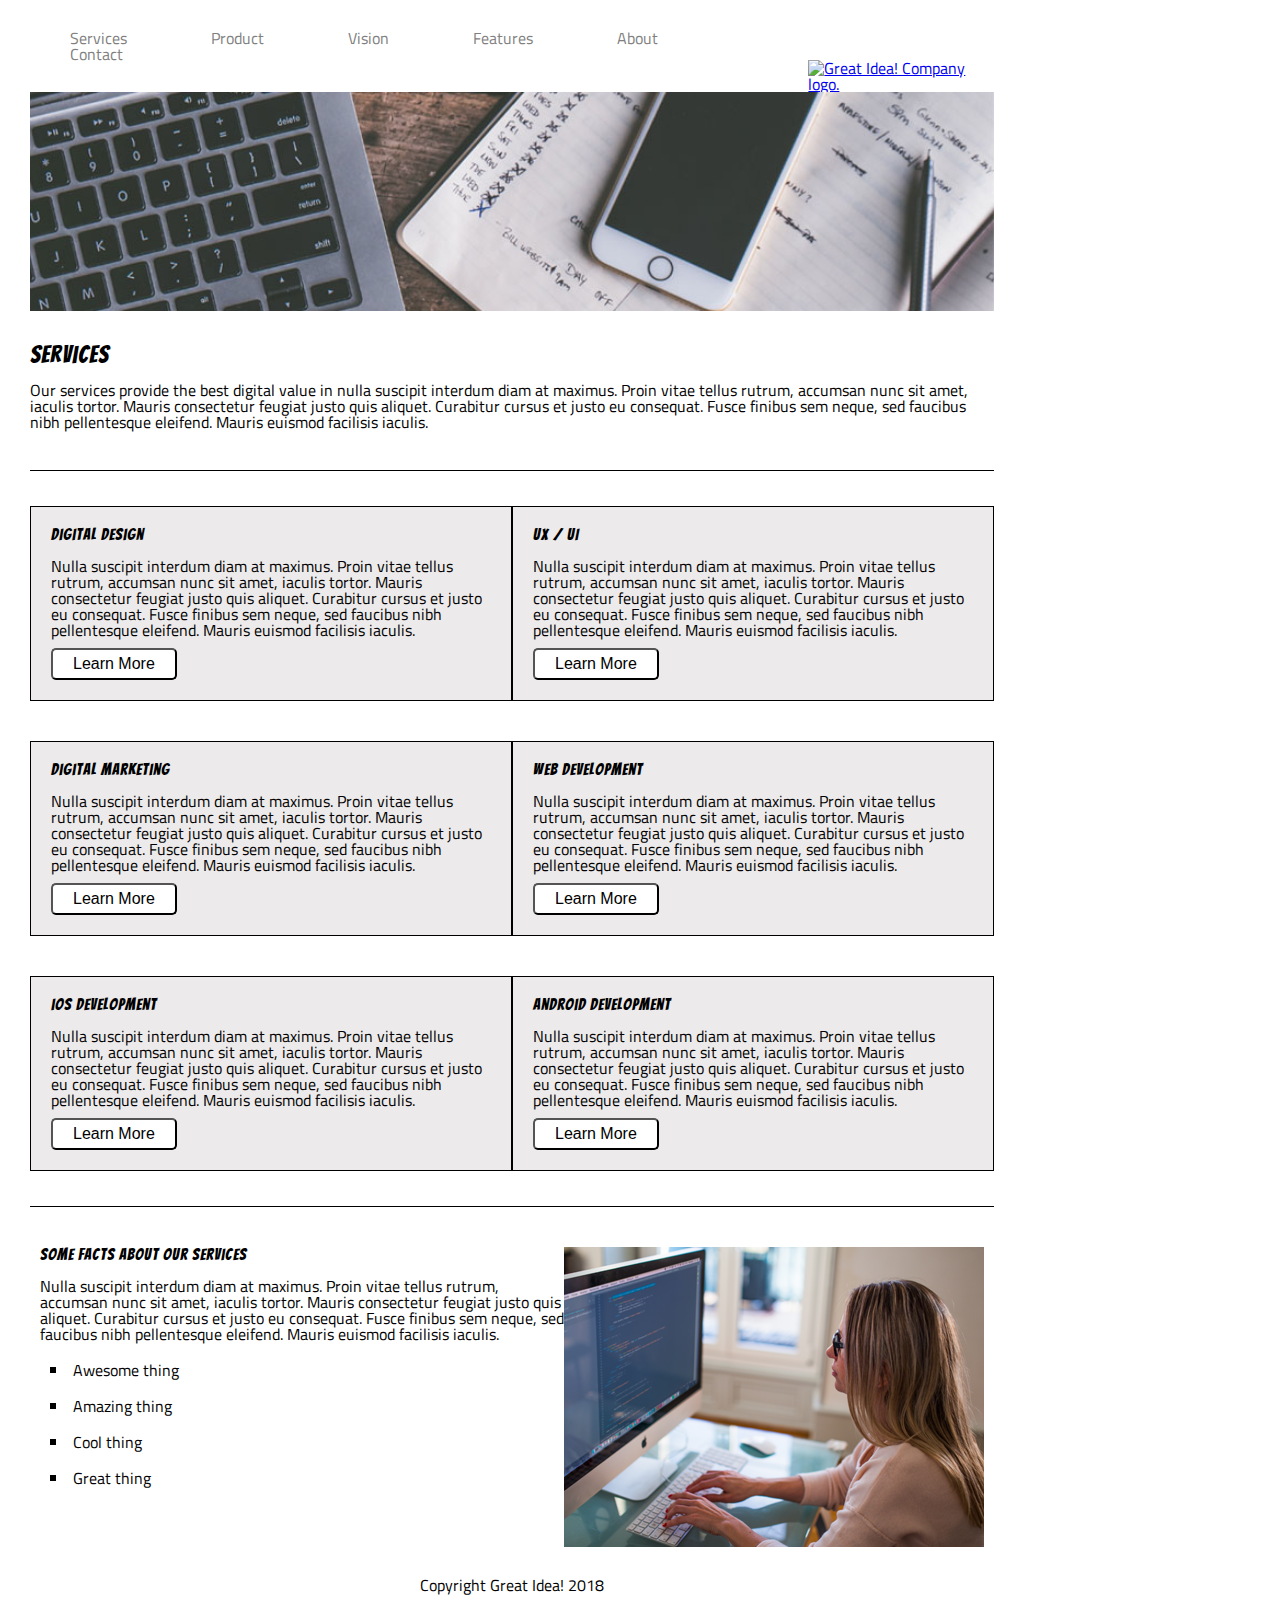
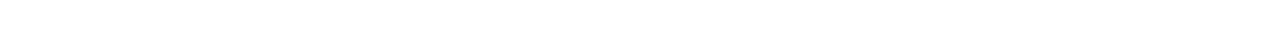
==== services.html @ d8821739 "Working on the stretch goal" ====
<!doctype html>

<html lang="en">

<head>
    <meta charset="utf-8">
    <meta name="viewport" content="width=device-width, initial-scale=1">
    <title>Great Idea! - Services </title>

    <link href="https://fonts.googleapis.com/css?family=Bangers|Titillium+Web" rel="stylesheet">
    <link rel="stylesheet" href="css/services.css">

    <!--[if lt IE 9]>
    <script src="https://cdnjs.cloudflare.com/ajax/libs/html5shiv/3.7.3/html5shiv.js"></script>
    <![endif]-->
</head>

<body>

    <div class="servicesContainer">

        <header class="servicesHeader">
            <nav>
                <a href="#">Services</a>
                <a href="#">Product</a>
                <a href="#">Vision</a>
                <a href="#">Features</a>
                <a href="#">About</a>
                <a href="#">Contact</a>
            </nav>
            <a href="index.html">
                <img class="logo" src="img/logo.png" alt="Great Idea! Company logo.">
            </a>
        </header>

        <img class="services-header-img" src="img/services-header.jpg" alt="Our services header image">

        <article>
            <h1>Services</h1>
            <p>Our services provide the best digital value in nulla suscipit interdum diam at maximus. Proin vitae
                tellus
                rutrum, accumsan nunc sit amet, iaculis tortor. Mauris consectetur feugiat justo quis aliquet. Curabitur
                cursus
                et justo eu consequat. Fusce finibus sem neque, sed faucibus nibh pellentesque eleifend. Mauris euismod
                facilisis iaculis.</p>
        </article>

        <section class="servicesMainContent">
            <div class="servicesUpperMainContent">
                <div class="textBox">
                    <h3>Digital Design</h3>

                    <p>Nulla suscipit interdum diam at maximus. Proin vitae tellus rutrum, accumsan nunc sit amet,
                        iaculis tortor.
                        Mauris
                        consectetur feugiat justo quis aliquet. Curabitur cursus et justo eu consequat. Fusce finibus
                        sem neque, sed
                        faucibus nibh pellentesque
                        eleifend. Mauris euismod facilisis iaculis.</p>

                    <button>Learn More</button>
                </div>

                <div class="textBox">
                    <h3>UX / UI</h3>

                    <p>Nulla suscipit interdum diam at maximus. Proin vitae tellus rutrum, accumsan nunc sit amet,
                        iaculis tortor.
                        Mauris
                        consectetur feugiat justo quis aliquet. Curabitur cursus et justo eu consequat. Fusce finibus
                        sem neque, sed
                        faucibus nibh pellentesque
                        eleifend. Mauris euismod facilisis iaculis.</p>

                    <button>Learn More</button>
                </div>
            </div>

            <div class="servicesUpperMainContent">
                <div class="textBox">
                    <h3>Digital Marketing</h3>

                    <p>Nulla suscipit interdum diam at maximus. Proin vitae tellus rutrum, accumsan nunc sit amet,
                        iaculis tortor.
                        Mauris
                        consectetur feugiat justo quis aliquet. Curabitur cursus et justo eu consequat. Fusce finibus
                        sem neque, sed
                        faucibus nibh pellentesque
                        eleifend. Mauris euismod facilisis iaculis.</p>

                    <button>Learn More</button>
                </div>

                <div class="textBox">
                    <h3>Web Development</h3>

                    <p>Nulla suscipit interdum diam at maximus. Proin vitae tellus rutrum, accumsan nunc sit amet,
                        iaculis tortor.
                        Mauris consectetur feugiat justo quis aliquet. Curabitur cursus et justo eu consequat. Fusce
                        finibus sem
                        neque, sed faucibus nibh pellentesque
                        eleifend. Mauris euismod facilisis iaculis.</p>

                    <button>Learn More</button>
                </div>
            </div>

            <div class="servicesUpperMainContent">
                <div class="textBox">
                    <h3>iOS Development</h3>

                    <p>Nulla suscipit interdum diam at maximus. Proin vitae tellus rutrum, accumsan nunc sit amet,
                        iaculis tortor.
                        Mauris
                        consectetur feugiat justo quis aliquet. Curabitur cursus et justo eu consequat. Fusce finibus
                        sem neque, sed
                        faucibus nibh pellentesque
                        eleifend. Mauris euismod facilisis iaculis.</p>

                    <button>Learn More</button>
                </div>

                <div class="textBox">
                    <h3>Android Development</h3>

                    <p>Nulla suscipit interdum diam at maximus. Proin vitae tellus rutrum, accumsan nunc sit amet,
                        iaculis tortor.
                        Mauris
                        consectetur feugiat justo quis aliquet. Curabitur cursus et justo eu consequat. Fusce finibus
                        sem neque, sed
                        faucibus nibh pellentesque
                        eleifend. Mauris euismod facilisis iaculis.</p>

                    <button>Learn More</button>
                </div>
            </div>
        </section>

        <section class="bottomWrapper">
            <div>
                <h3>Some Facts About Our Services</h3>

                <p>Nulla suscipit interdum diam at maximus. Proin vitae tellus rutrum, accumsan nunc sit amet, iaculis
                    tortor.
                    Mauris
                    consectetur feugiat justo quis aliquet. Curabitur cursus et justo eu consequat. Fusce finibus sem
                    neque, sed
                    faucibus nibh pellentesque
                    eleifend. Mauris euismod facilisis iaculis.</p>

                <ul>
                    <li>Awesome thing</li>
                    <li>Amazing thing</li>
                    <li>Cool thing</li>
                    <li>Great thing</li>
                </ul>

            </div>

            <img class="services-info-img" src="img/services-info.png" alt="one of our employees hard at work">
            <!-- <div> -->
                
            <!-- <div </!-->    
        </section>
        <footer class=servicesFooter><p>Copyright Great Idea! 2018</p></footer>
    </div>
</body>

</html>
---- css/services.css ----
/* http://meyerweb.com/eric/tools/css/reset/ 
   v2.0 | 20110126
   License: none (public domain)
*/

html, body, div, span, applet, object, iframe,
h1, h2, h3, h4, h5, h6, p, blockquote, pre,
a, abbr, acronym, address, big, cite, code,
del, dfn, em, img, ins, kbd, q, s, samp,
small, strike, strong, sub, sup, tt, var,
b, u, i, center,
dl, dt, dd, ol, ul, li,
fieldset, form, label, legend,
table, caption, tbody, tfoot, thead, tr, th, td,
article, aside, canvas, details, embed, 
figure, figcaption, footer, header, hgroup, 
menu, nav, output, ruby, section, summary,
time, mark, audio, video {
	margin: 0;
	padding: 0;
	border: 0;
	font-size: 100%;
	font: inherit;
	vertical-align: baseline;
}
/* HTML5 display-role reset for older browsers */
article, aside, details, figcaption, figure, 
footer, header, hgroup, menu, nav, section {
	display: block;
}
body {
	line-height: 1;
}
ol, ul {
	list-style: none;
}
blockquote, q {
	quotes: none;
}
blockquote:before, blockquote:after,
q:before, q:after {
	content: '';
	content: none;
}
table {
	border-collapse: collapse;
	border-spacing: 0;
}

/* Set every element's box-sizing to border-box */
* {
    box-sizing: border-box;
}

html, body {
    height: 100%;
    font-family: 'Titillium Web', sans-serif;
}

h1, h2, h3, h4, h5 {
    font-family: 'Bangers', cursive;
    letter-spacing: 1px;
    margin-bottom: 15px;
}

.servicesContainer {
	width:80%;
	padding-top: 30px;
	padding-bottom: 20px;
	padding-left: 30px;
	padding-right: 30px;
	/* border: 1px solid red; */
}

header.servicesHeader {
	display: flex;
	justify-content: space-between;
}

header.servicesHeader nav a {
	text-decoration: none;
	color: gray;
	padding: 40px;
}

header.servicesHeader a img {
	padding-top: 30px;
}

img.services-header-img {
	width: 100%;
}

article h1 {
	font-size: 24px;
	padding-top: 30px;
}

article p {
	padding-bottom: 40px;
}

.textBox {
	width: 500px;
	height: auto;
	border: 1px solid black;
	margin: 20px 0; 
	padding: 20px;
	background-color: #eceaea;
}

/* .textBox h3 {
	padding: 20px;
} */

section.servicesMainContent { 
	border-bottom: 1px solid black;
	border-top: 1px solid black;
	padding: 15px 0;
}

.servicesMainContent .servicesUpperMainContent {
	display: flex;
	flex-direction: row;
	justify-content: space-between;
}

.servicesMainContent .servicesUpperMainContent .textBox button {
	background: white;
	font-size: 16px;
	padding: 5px 20px;
	margin-top: 10px;
	border-radius: 5px;
}

.servicesBottomPara {
	height: 100px;
	width: 45%;
}

.services-info-img {
	width: 47%;
	height: auto;
	padding-top: 30px;
}

section.bottomWrapper {
	display:flex;
	justify-content: space-between;
	padding: 10px;
}

section.bottomWrapper h3{
	padding-top: 30px;
}

section.bottomWrapper ul {
	padding: 10px 0;
}

section.bottomWrapper ul li{
	padding: 10px;
	list-style-type: square;
	list-style-position: inside;
}

footer.servicesFooter {
	text-align: center;
	padding: 20px 0;
}


/* *************************** MEDIA QUERIES FOR MOBILE ***************************************************** */

@media only screen and (max-width: 500px) {
    .sevicesContainer {
        width: 100%;
        margin: 0 auto;
    }

    header.servicesHeader {
        flex-direction: column-reverse;
    }

    header.servicesHeader nav {
        display: flex;
        flex-direction: column;
    }

    header.servicesHeader nav a {
        padding: 2%;
        margin: 0 auto;
    }

    header.servicesHeader a {
        margin: 0 auto;
        text-align: center;
    }

    header.servicesHeader a img.logo {
        width: 30%;
    }

    .servicesMainContent .servicesUpperMainContent {
        flex-direction: column;
    }

    .servicesMainContent .servicesUpperMainContent .textBox {
        width: 100%;
    }

    .bottomWrapper {
        display:flex;
        flex-direction: column;
    }

    section .servicesBottomPara {
        display: flex;
        flex-direction: column;
        width: 100%;
    }

    .services-info-img {
        display: none;
    }

    footer.servicesFooter {
        padding: 10%;
    }
}
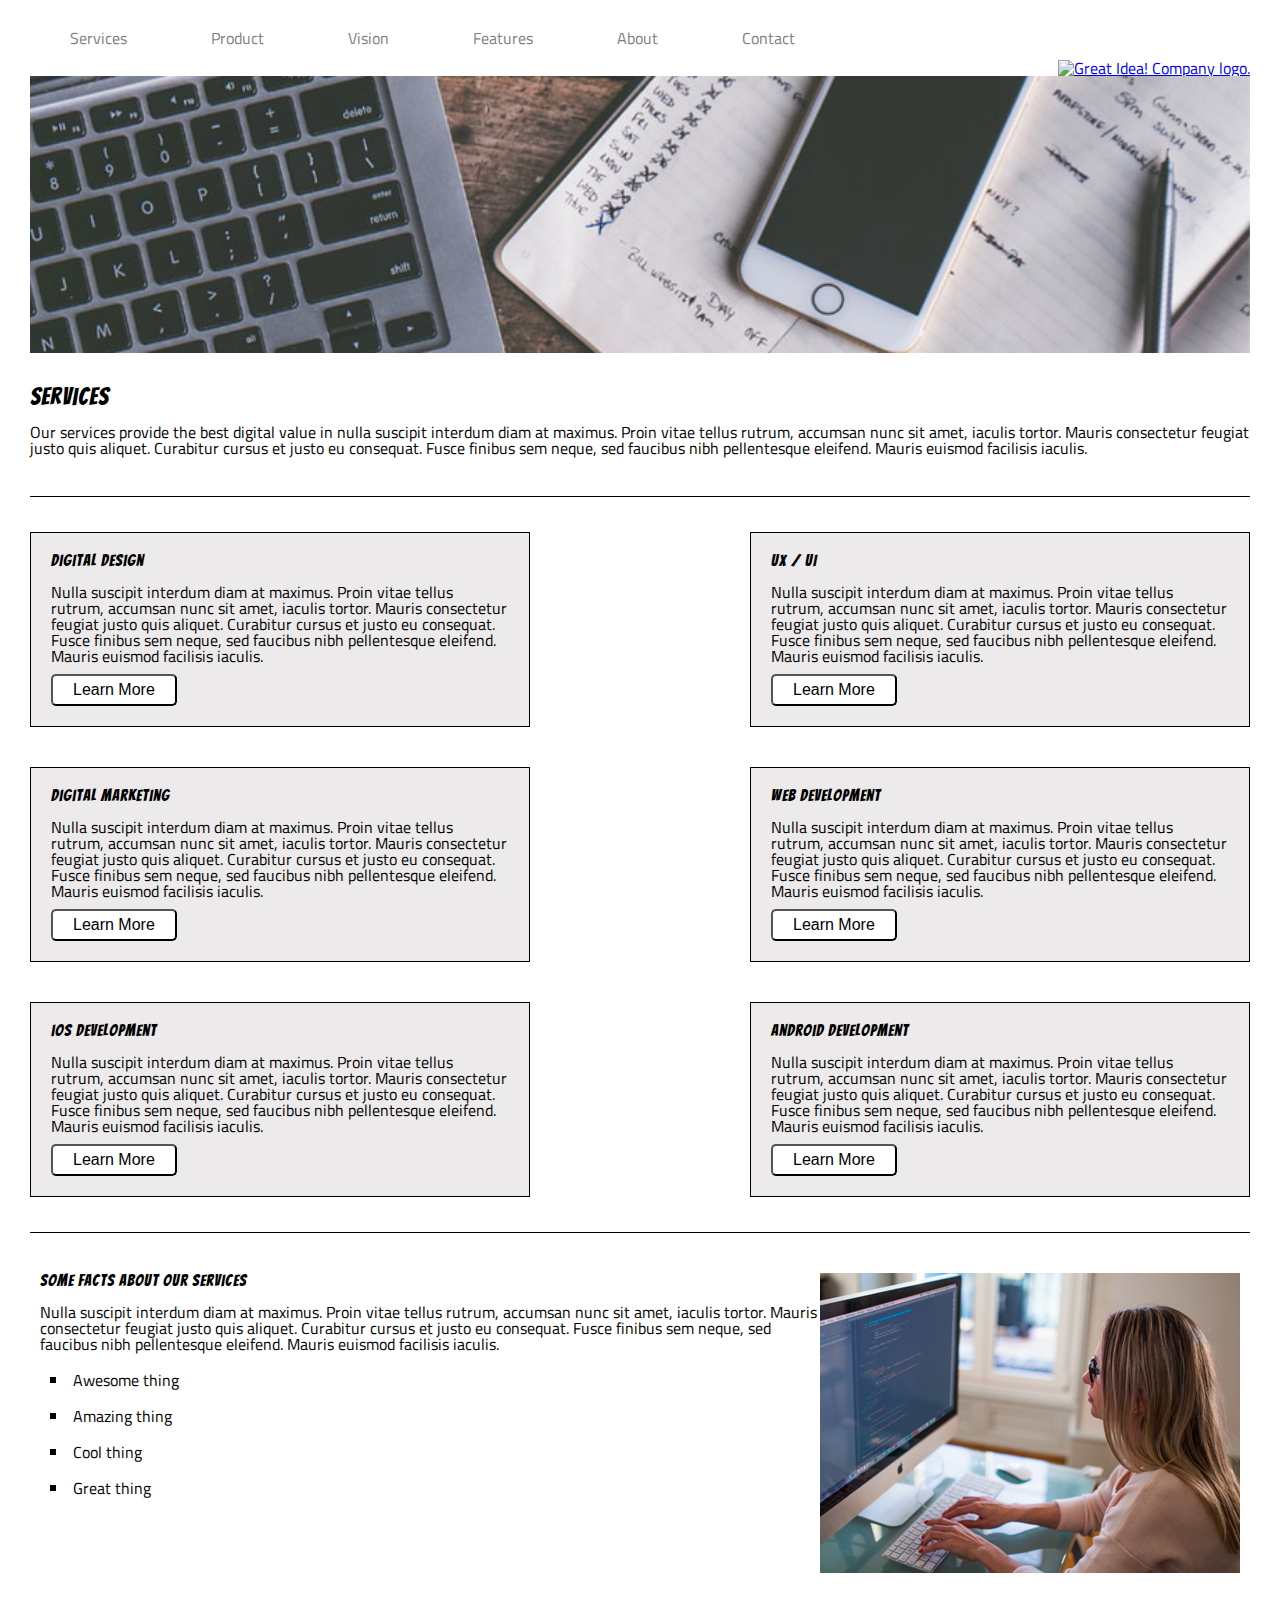
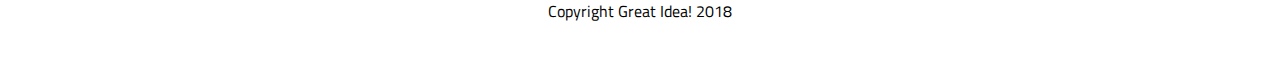
==== commit ee605d5a: "Styled services.html for mobile and tablet" ====
--- a/services.html
+++ b/services.html
@@ -3,167 +3,166 @@
 <html lang="en">
 
 <head>
-    <meta charset="utf-8">
-    <meta name="viewport" content="width=device-width, initial-scale=1">
-    <title>Great Idea! - Services </title>
+  <meta charset="utf-8">
+  <meta name="viewport" content="width=device-width, initial-scale=1">
+  <title>Great Idea! - Services </title>
 
-    <link href="https://fonts.googleapis.com/css?family=Bangers|Titillium+Web" rel="stylesheet">
-    <link rel="stylesheet" href="css/services.css">
+  <link href="https://fonts.googleapis.com/css?family=Bangers|Titillium+Web" rel="stylesheet">
+  <link rel="stylesheet" href="css/services.css">
 
-    <!--[if lt IE 9]>
+  <!--[if lt IE 9]>
     <script src="https://cdnjs.cloudflare.com/ajax/libs/html5shiv/3.7.3/html5shiv.js"></script>
     <![endif]-->
 </head>
 
 <body>
 
-    <div class="servicesContainer">
+  <div class="servicesContainer">
 
-        <header class="servicesHeader">
-            <nav>
-                <a href="#">Services</a>
-                <a href="#">Product</a>
-                <a href="#">Vision</a>
-                <a href="#">Features</a>
-                <a href="#">About</a>
-                <a href="#">Contact</a>
-            </nav>
-            <a href="index.html">
-                <img class="logo" src="img/logo.png" alt="Great Idea! Company logo.">
-            </a>
-        </header>
+    <header class="servicesHeader">
+      <nav>
+        <a href="#">Services</a>
+        <a href="#">Product</a>
+        <a href="#">Vision</a>
+        <a href="#">Features</a>
+        <a href="#">About</a>
+        <a href="#">Contact</a>
+      </nav>
+      <a href="index.html">
+        <img class="logo" src="img/logo.png" alt="Great Idea! Company logo.">
+      </a>
+    </header>
 
-        <img class="services-header-img" src="img/services-header.jpg" alt="Our services header image">
+    <img class="services-header-img" src="img/services-header.jpg" alt="Our services header image">
 
-        <article>
-            <h1>Services</h1>
-            <p>Our services provide the best digital value in nulla suscipit interdum diam at maximus. Proin vitae
-                tellus
-                rutrum, accumsan nunc sit amet, iaculis tortor. Mauris consectetur feugiat justo quis aliquet. Curabitur
-                cursus
-                et justo eu consequat. Fusce finibus sem neque, sed faucibus nibh pellentesque eleifend. Mauris euismod
-                facilisis iaculis.</p>
-        </article>
+    <article>
+      <h1>Services</h1>
+      <p>Our services provide the best digital value in nulla suscipit interdum diam at maximus. Proin vitae
+        tellus
+        rutrum, accumsan nunc sit amet, iaculis tortor. Mauris consectetur feugiat justo quis aliquet. Curabitur
+        cursus
+        et justo eu consequat. Fusce finibus sem neque, sed faucibus nibh pellentesque eleifend. Mauris euismod
+        facilisis iaculis.</p>
+    </article>
 
-        <section class="servicesMainContent">
-            <div class="servicesUpperMainContent">
-                <div class="textBox">
-                    <h3>Digital Design</h3>
+    <section class="servicesMainContent">
+      <div class="servicesUpperMainContent">
+        <div class="textBox">
+          <h3>Digital Design</h3>
 
-                    <p>Nulla suscipit interdum diam at maximus. Proin vitae tellus rutrum, accumsan nunc sit amet,
-                        iaculis tortor.
-                        Mauris
-                        consectetur feugiat justo quis aliquet. Curabitur cursus et justo eu consequat. Fusce finibus
-                        sem neque, sed
-                        faucibus nibh pellentesque
-                        eleifend. Mauris euismod facilisis iaculis.</p>
+          <p>Nulla suscipit interdum diam at maximus. Proin vitae tellus rutrum, accumsan nunc sit amet,
+            iaculis tortor.
+            Mauris
+            consectetur feugiat justo quis aliquet. Curabitur cursus et justo eu consequat. Fusce finibus
+            sem neque, sed
+            faucibus nibh pellentesque
+            eleifend. Mauris euismod facilisis iaculis.</p>
 
-                    <button>Learn More</button>
-                </div>
+          <button>Learn More</button>
+        </div>
 
-                <div class="textBox">
-                    <h3>UX / UI</h3>
+        <div class="textBox">
+          <h3>UX / UI</h3>
 
-                    <p>Nulla suscipit interdum diam at maximus. Proin vitae tellus rutrum, accumsan nunc sit amet,
-                        iaculis tortor.
-                        Mauris
-                        consectetur feugiat justo quis aliquet. Curabitur cursus et justo eu consequat. Fusce finibus
-                        sem neque, sed
-                        faucibus nibh pellentesque
-                        eleifend. Mauris euismod facilisis iaculis.</p>
+          <p>Nulla suscipit interdum diam at maximus. Proin vitae tellus rutrum, accumsan nunc sit amet,
+            iaculis tortor.
+            Mauris
+            consectetur feugiat justo quis aliquet. Curabitur cursus et justo eu consequat. Fusce finibus
+            sem neque, sed
+            faucibus nibh pellentesque
+            eleifend. Mauris euismod facilisis iaculis.</p>
 
-                    <button>Learn More</button>
-                </div>
-            </div>
+          <button>Learn More</button>
+        </div>
+      </div>
 
-            <div class="servicesUpperMainContent">
-                <div class="textBox">
-                    <h3>Digital Marketing</h3>
+      <div class="servicesUpperMainContent">
+        <div class="textBox">
+          <h3>Digital Marketing</h3>
 
-                    <p>Nulla suscipit interdum diam at maximus. Proin vitae tellus rutrum, accumsan nunc sit amet,
-                        iaculis tortor.
-                        Mauris
-                        consectetur feugiat justo quis aliquet. Curabitur cursus et justo eu consequat. Fusce finibus
-                        sem neque, sed
-                        faucibus nibh pellentesque
-                        eleifend. Mauris euismod facilisis iaculis.</p>
+          <p>Nulla suscipit interdum diam at maximus. Proin vitae tellus rutrum, accumsan nunc sit amet,
+            iaculis tortor.
+            Mauris
+            consectetur feugiat justo quis aliquet. Curabitur cursus et justo eu consequat. Fusce finibus
+            sem neque, sed
+            faucibus nibh pellentesque
+            eleifend. Mauris euismod facilisis iaculis.</p>
 
-                    <button>Learn More</button>
-                </div>
+          <button>Learn More</button>
+        </div>
 
-                <div class="textBox">
-                    <h3>Web Development</h3>
+        <div class="textBox">
+          <h3>Web Development</h3>
 
-                    <p>Nulla suscipit interdum diam at maximus. Proin vitae tellus rutrum, accumsan nunc sit amet,
-                        iaculis tortor.
-                        Mauris consectetur feugiat justo quis aliquet. Curabitur cursus et justo eu consequat. Fusce
-                        finibus sem
-                        neque, sed faucibus nibh pellentesque
-                        eleifend. Mauris euismod facilisis iaculis.</p>
+          <p>Nulla suscipit interdum diam at maximus. Proin vitae tellus rutrum, accumsan nunc sit amet,
+            iaculis tortor.
+            Mauris consectetur feugiat justo quis aliquet. Curabitur cursus et justo eu consequat. Fusce
+            finibus sem
+            neque, sed faucibus nibh pellentesque
+            eleifend. Mauris euismod facilisis iaculis.</p>
 
-                    <button>Learn More</button>
-                </div>
-            </div>
+          <button>Learn More</button>
+        </div>
+      </div>
 
-            <div class="servicesUpperMainContent">
-                <div class="textBox">
-                    <h3>iOS Development</h3>
+      <div class="servicesUpperMainContent">
+        <div class="textBox">
+          <h3>iOS Development</h3>
 
-                    <p>Nulla suscipit interdum diam at maximus. Proin vitae tellus rutrum, accumsan nunc sit amet,
-                        iaculis tortor.
-                        Mauris
-                        consectetur feugiat justo quis aliquet. Curabitur cursus et justo eu consequat. Fusce finibus
-                        sem neque, sed
-                        faucibus nibh pellentesque
-                        eleifend. Mauris euismod facilisis iaculis.</p>
+          <p>Nulla suscipit interdum diam at maximus. Proin vitae tellus rutrum, accumsan nunc sit amet,
+            iaculis tortor.
+            Mauris
+            consectetur feugiat justo quis aliquet. Curabitur cursus et justo eu consequat. Fusce finibus
+            sem neque, sed
+            faucibus nibh pellentesque
+            eleifend. Mauris euismod facilisis iaculis.</p>
 
-                    <button>Learn More</button>
-                </div>
+          <button>Learn More</button>
+        </div>
 
-                <div class="textBox">
-                    <h3>Android Development</h3>
+        <div class="textBox">
+          <h3>Android Development</h3>
 
-                    <p>Nulla suscipit interdum diam at maximus. Proin vitae tellus rutrum, accumsan nunc sit amet,
-                        iaculis tortor.
-                        Mauris
-                        consectetur feugiat justo quis aliquet. Curabitur cursus et justo eu consequat. Fusce finibus
-                        sem neque, sed
-                        faucibus nibh pellentesque
-                        eleifend. Mauris euismod facilisis iaculis.</p>
+          <p>Nulla suscipit interdum diam at maximus. Proin vitae tellus rutrum, accumsan nunc sit amet,
+            iaculis tortor.
+            Mauris
+            consectetur feugiat justo quis aliquet. Curabitur cursus et justo eu consequat. Fusce finibus
+            sem neque, sed
+            faucibus nibh pellentesque
+            eleifend. Mauris euismod facilisis iaculis.</p>
 
-                    <button>Learn More</button>
-                </div>
-            </div>
-        </section>
+          <button>Learn More</button>
+        </div>
+      </div>
+    </section>
 
-        <section class="bottomWrapper">
-            <div>
-                <h3>Some Facts About Our Services</h3>
+    <section class="bottomWrapper">
+      <div>
+        <h3>Some Facts About Our Services</h3>
 
-                <p>Nulla suscipit interdum diam at maximus. Proin vitae tellus rutrum, accumsan nunc sit amet, iaculis
-                    tortor.
-                    Mauris
-                    consectetur feugiat justo quis aliquet. Curabitur cursus et justo eu consequat. Fusce finibus sem
-                    neque, sed
-                    faucibus nibh pellentesque
-                    eleifend. Mauris euismod facilisis iaculis.</p>
+        <p>Nulla suscipit interdum diam at maximus. Proin vitae tellus rutrum, accumsan nunc sit amet, iaculis
+          tortor.
+          Mauris
+          consectetur feugiat justo quis aliquet. Curabitur cursus et justo eu consequat. Fusce finibus sem
+          neque, sed
+          faucibus nibh pellentesque
+          eleifend. Mauris euismod facilisis iaculis.</p>
 
-                <ul>
-                    <li>Awesome thing</li>
-                    <li>Amazing thing</li>
-                    <li>Cool thing</li>
-                    <li>Great thing</li>
-                </ul>
+        <ul>
+          <li>Awesome thing</li>
+          <li>Amazing thing</li>
+          <li>Cool thing</li>
+          <li>Great thing</li>
+        </ul>
 
-            </div>
+      </div>
 
-            <img class="services-info-img" src="img/services-info.png" alt="one of our employees hard at work">
-            <!-- <div> -->
-                
-            <!-- <div </!-->    
-        </section>
-        <footer class=servicesFooter><p>Copyright Great Idea! 2018</p></footer>
-    </div>
+      <img class="services-info-img" src="img/services-info.png" alt="one of our employees hard at work">
+    </section>
+    <footer class=servicesFooter>
+      <p>Copyright Great Idea! 2018</p>
+    </footer>
+  </div>
 </body>
 
 </html>--- a/css/services.css
+++ b/css/services.css
@@ -64,7 +64,7 @@
 }
 
 .servicesContainer {
-	width:80%;
+	width:100%;
 	padding-top: 30px;
 	padding-bottom: 20px;
 	padding-left: 30px;
@@ -169,13 +169,42 @@
 	padding: 20px 0;
 }
 
+/* *************************** MEDIA QUERIES FOR TABLET ***************************************************** */
+
+@media only screen and (max-width: 800px) {
+
+    .sevicesContainer {
+        width: 100%;
+        margin: 0 auto;
+    }
+
+    header.servicesHeader {
+        flex-direction: column-reverse;
+    }
+
+    header.servicesHeader nav {
+        padding-bottom: 5%;
+    }
+
+    header.servicesHeader nav a {
+        padding: 5% 3%;
+        margin: 0 auto;
+    }
+
+    header.servicesHeader a {
+        width: 30%;
+        margin: 0 auto;
+        padding-bottom: 5%;
+    }
+}
 
 /* *************************** MEDIA QUERIES FOR MOBILE ***************************************************** */
 
 @media only screen and (max-width: 500px) {
-    .sevicesContainer {
-        width: 100%;
-        margin: 0 auto;
+    .servicesContainer {
+        width: 100%;
+        margin: 0 auto;
+        /* padding-left: 20%; */
     }
 
     header.servicesHeader {
@@ -212,11 +241,6 @@
     .bottomWrapper {
         display:flex;
         flex-direction: column;
-    }
-
-    section .servicesBottomPara {
-        display: flex;
-        flex-direction: column;
         width: 100%;
     }
 
@@ -227,4 +251,5 @@
     footer.servicesFooter {
         padding: 10%;
     }
-}+}
+
